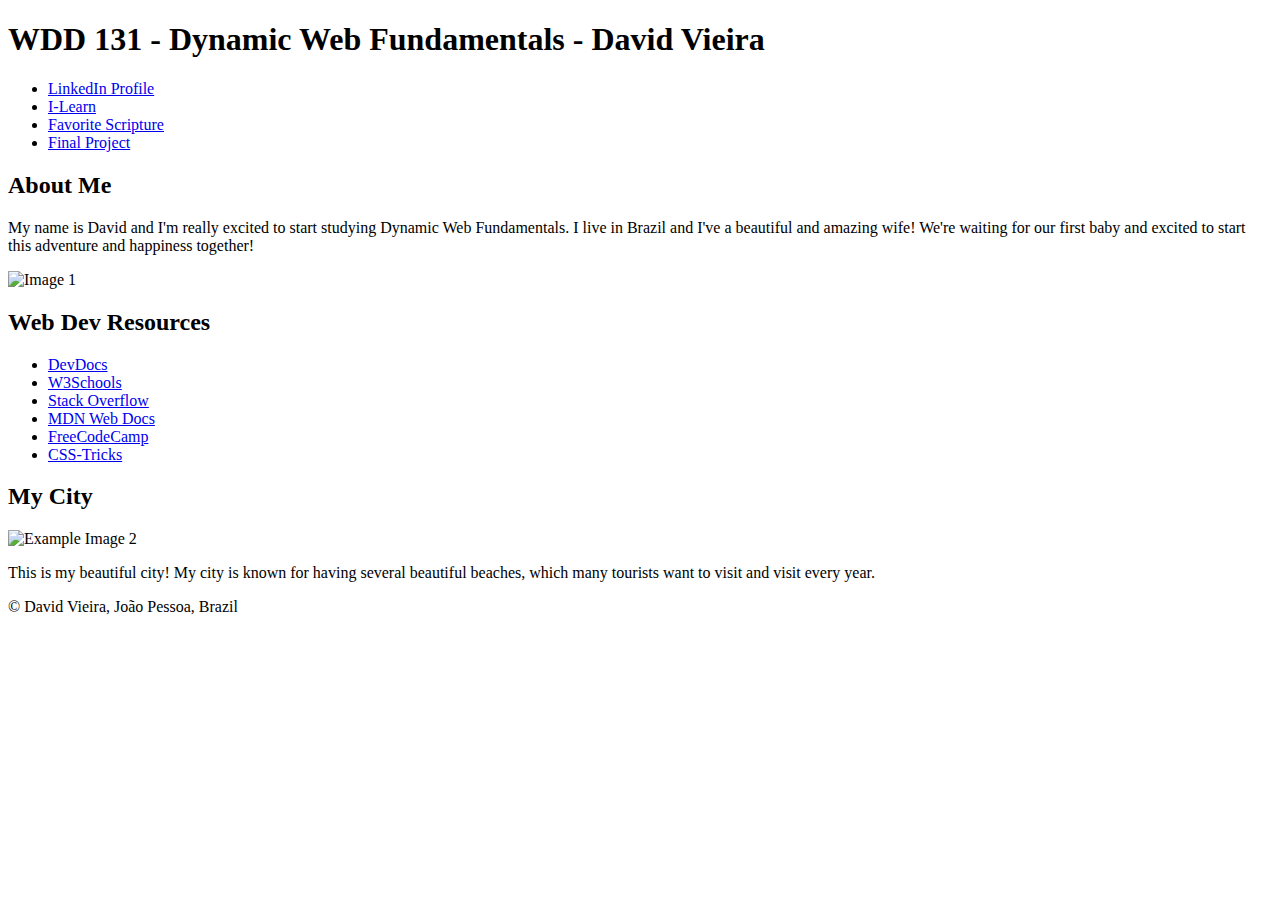
==== index.html @ 627dd90c "done" ====
<!DOCTYPE html>
<html lang="en">
<head>
    <meta charset="UTF-8">
    <meta name="viewport" content="width=device-width, initial-scale=1.0">
    <title>WDD 131 - Dynamic Web Fundamentals - David Vieira</title>
    <meta name="description" content="WDD 131 - Dynamic Web Fundamentals - David Vieira, Keywords summary of page content">
    <meta name="author" content="David Vieira">
    <link rel="stylesheet" href="styles/base.css">
</head>
<body>
    <header>
        <h1>WDD 131 - Dynamic Web Fundamentals - David Vieira</h1>
        <nav>
            <ul>
                <li><a href="https://www.linkedin.com/in/david-vieira-7a6250215/">LinkedIn Profile</a></li>
                <li><a href="https://byui.instructure.com/">I-Learn</a></li>
                <li><a href="https://www.churchofjesuschrist.org/study/scriptures/bofm/1-ne/3?lang=eng&id=p7#p7">Favorite Scripture</a></li>
                <li><a href="#">Final Project</a></li>
            </ul>
        </nav>
    </header>
    <main>
        <div class="flex-container">
            <section class="card">
                <h2>About Me</h2>
                <div class="content">
                    <p>My name is David and I'm really excited to start studying Dynamic Web Fundamentals. I live in Brazil and I've a beautiful and amazing wife! We're waiting for our first baby and excited to start this adventure and happiness together!</p>
                    <img src="images/MeandClaudia.jpg.jpg" alt="Image 1">
                </div>
            </section>
            <section class="card">
                <h2>Web Dev Resources</h2>
                <div class="content">
                    <ul>
                        <li><a href="https://devdocs.io/">DevDocs</a></li>
                        <li><a href="https://www.w3schools.com/">W3Schools</a></li>
                        <li><a href="https://stackoverflow.com/">Stack Overflow</a></li>
                        <li><a href="https://developer.mozilla.org/">MDN Web Docs</a></li>
                        <li><a href="https://www.freecodecamp.org/">FreeCodeCamp</a></li>
                        <li><a href="https://css-tricks.com/">CSS-Tricks</a></li>
                    </ul>
                </div>
            </section>
        </div>
        <section class="card">
            <h2>My City</h2>
            <div class="content">
                <img src="images/JoãoPessoa.jpg" alt="Example Image 2">
                <p>This is my beautiful city! My city is known for having several beautiful beaches, which many tourists want to visit and visit every year.</p>
            </div>
        </section>
    </main>
    <footer>
        <p>&copy; <span id="currentyear"></span> David Vieira, João Pessoa, Brazil</p>
        <p id="lastModified"></p>
    </footer>
    <script src="scripts/getdates.js"></script>
</body>
</html>
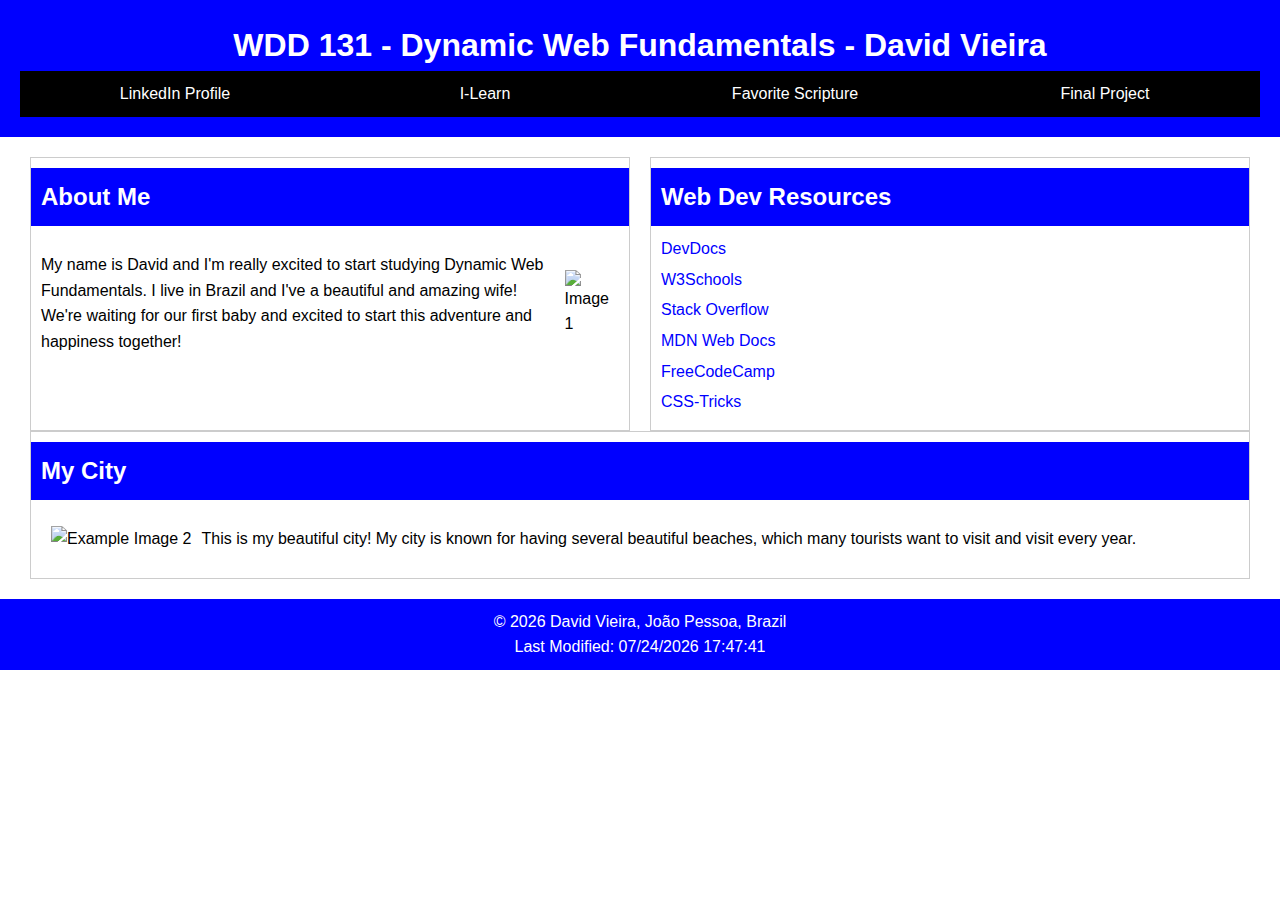
==== commit c3eb21d9: "done" ====
--- a/index.html
+++ b/index.html
@@ -6,7 +6,7 @@
     <title>WDD 131 - Dynamic Web Fundamentals - David Vieira</title>
     <meta name="description" content="WDD 131 - Dynamic Web Fundamentals - David Vieira, Keywords summary of page content">
     <meta name="author" content="David Vieira">
-    <link rel="stylesheet" href="styles/base.css">
+    <link rel="stylesheet" href="week01/styles/base.css">
 </head>
 <body>
     <header>
@@ -55,7 +55,7 @@
         <p>&copy; <span id="currentyear"></span> David Vieira, João Pessoa, Brazil</p>
         <p id="lastModified"></p>
     </footer>
-    <script src="scripts/getdates.js"></script>
+    <script src="week01/scripts/getdates.js"></script>
 </body>
 </html>
 
--- a/week01/styles/base.css
+++ b/week01/styles/base.css
@@ -0,0 +1,100 @@
+body {
+    font-family: Arial, sans-serif;
+    line-height: 1.6;
+    margin: 0;
+    padding: 0;
+    box-sizing: border-box;
+}
+
+header {
+    background-color: blue;
+    color: white;
+    padding: 20px;
+    text-align: center;
+}
+
+header h1 {
+    margin: 0;
+}
+
+nav ul {
+    list-style: none;
+    padding: 0;
+    display: flex;
+    justify-content: space-between;
+    background-color: black;
+    color: white;
+    margin: 0;
+    padding: 10px 0;
+}
+
+nav ul li {
+    flex: 1;
+    text-align: center;
+}
+
+nav ul li a {
+    color: white;
+    text-decoration: none;
+}
+
+main {
+    margin: 20px;
+}
+
+.flex-container {
+    display: flex;
+    justify-content: space-between;
+}
+
+.card {
+    border: 1px solid #ccc;
+    padding: 10px;
+    margin-bottom: 20px;
+    flex: 1;
+    margin: 0 10px;
+}
+
+.card h2 {
+    background-color: blue;
+    color: white;
+    padding: 10px;
+    margin: 0 -10px 10px -10px;
+}
+
+.content {
+    display: flex;
+    align-items: center;
+}
+
+.content img {
+    max-width: 150px;
+    margin: 0 10px;
+}
+
+.content ul {
+    padding: 0;
+    list-style: none;
+    margin: 0;
+}
+
+.content ul li {
+    margin-bottom: 5px;
+}
+
+.content ul li a {
+    text-decoration: none;
+    color: blue;
+}
+
+footer {
+    background-color: blue;
+    color: white;
+    padding: 10px;
+    text-align: center;
+}
+
+footer p {
+    margin: 0;
+}
+
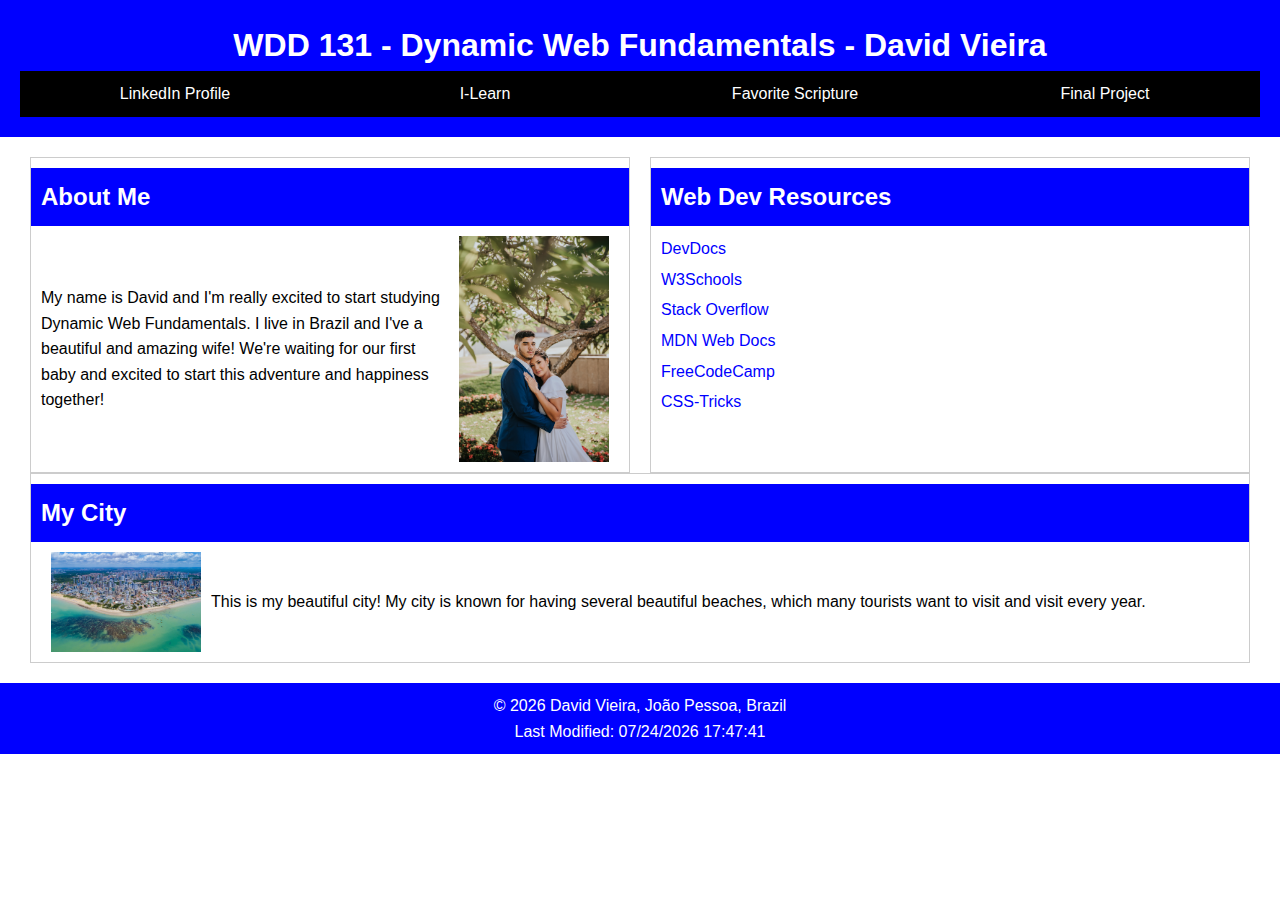
==== commit 78d74921: "done" ====
--- a/index.html
+++ b/index.html
@@ -26,7 +26,7 @@
                 <h2>About Me</h2>
                 <div class="content">
                     <p>My name is David and I'm really excited to start studying Dynamic Web Fundamentals. I live in Brazil and I've a beautiful and amazing wife! We're waiting for our first baby and excited to start this adventure and happiness together!</p>
-                    <img src="images/MeandClaudia.jpg.jpg" alt="Image 1">
+                    <img src="week01/images/MeandClaudia.jpg.jpg" alt="Image 1">
                 </div>
             </section>
             <section class="card">
@@ -46,7 +46,7 @@
         <section class="card">
             <h2>My City</h2>
             <div class="content">
-                <img src="images/JoãoPessoa.jpg" alt="Example Image 2">
+                <img src="week01/images/JoãoPessoa.jpg" alt="Example Image 2">
                 <p>This is my beautiful city! My city is known for having several beautiful beaches, which many tourists want to visit and visit every year.</p>
             </div>
         </section>
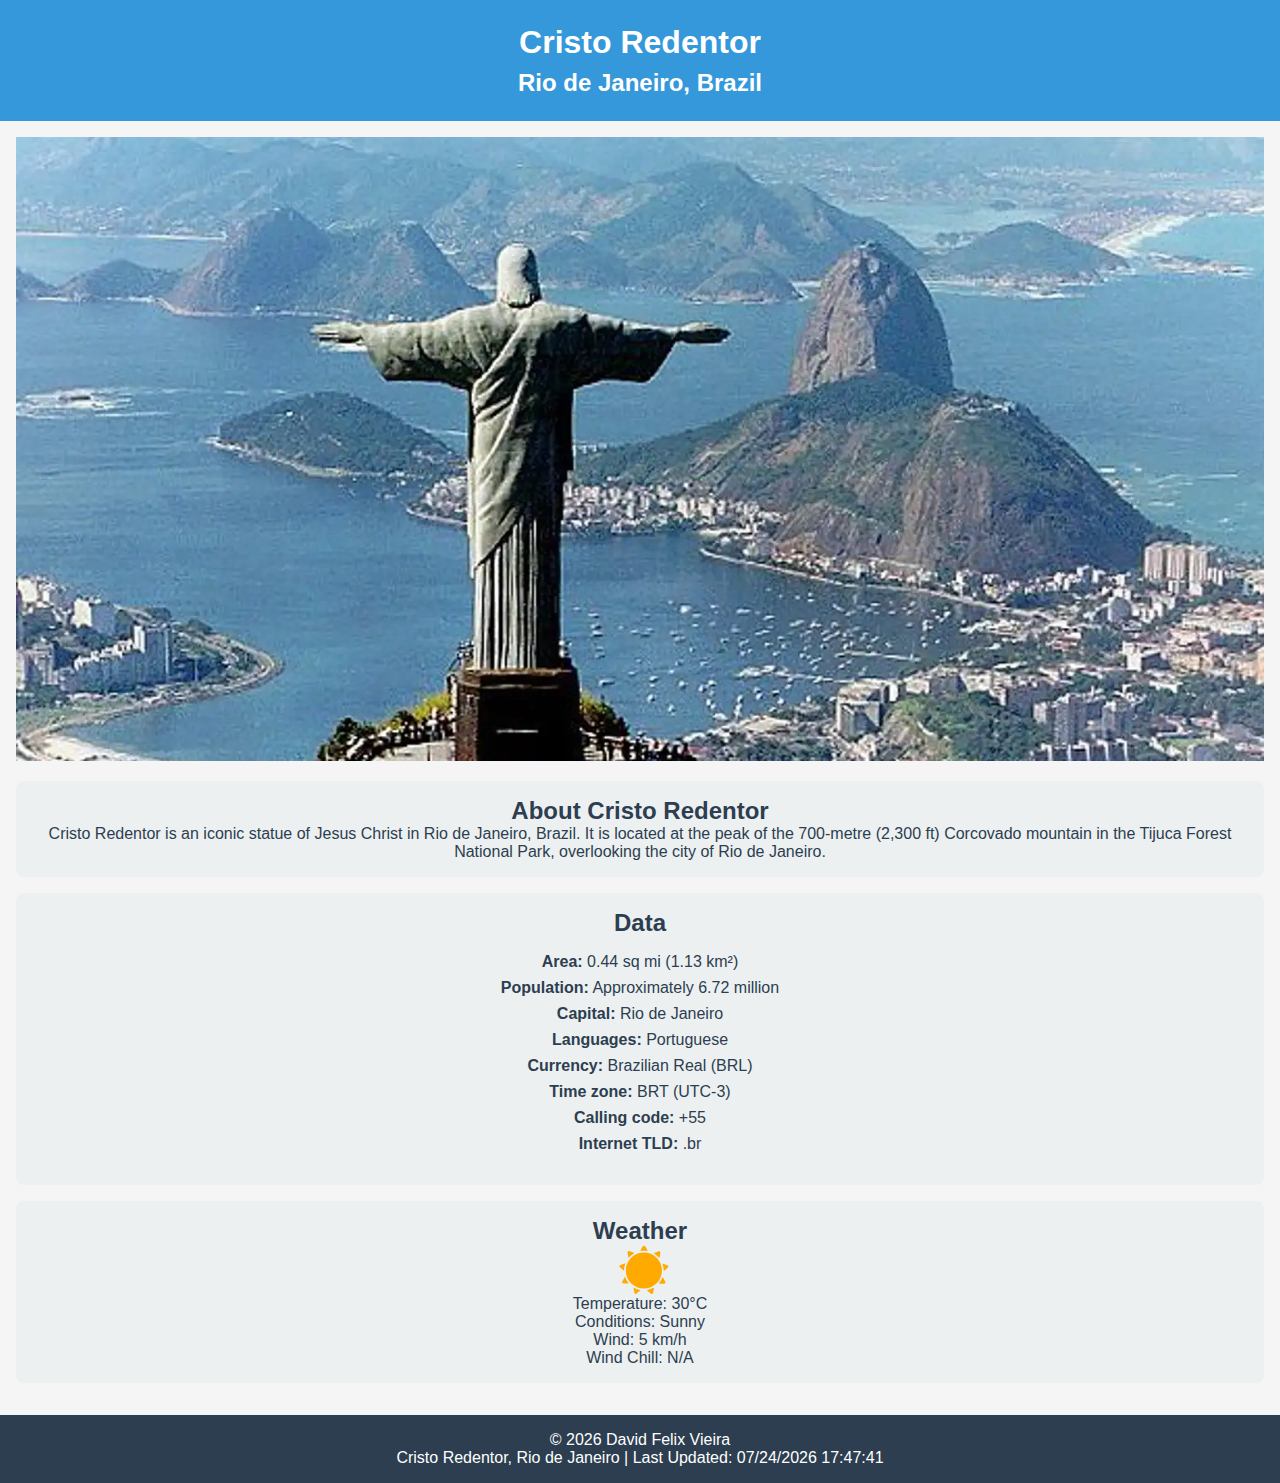
==== commit 1bf176e6: "change done" ====
--- a/index.html
+++ b/index.html
@@ -3,59 +3,53 @@
 <head>
     <meta charset="UTF-8">
     <meta name="viewport" content="width=device-width, initial-scale=1.0">
-    <title>WDD 131 - Dynamic Web Fundamentals - David Vieira</title>
-    <meta name="description" content="WDD 131 - Dynamic Web Fundamentals - David Vieira, Keywords summary of page content">
-    <meta name="author" content="David Vieira">
-    <link rel="stylesheet" href="week01/styles/base.css">
+    <title>Cristo Redentor - Rio de Janeiro, Brazil</title>
+    <link rel="stylesheet" href="week03/styles/place.css">
 </head>
 <body>
-    <header>
-        <h1>WDD 131 - Dynamic Web Fundamentals - David Vieira</h1>
-        <nav>
-            <ul>
-                <li><a href="https://www.linkedin.com/in/david-vieira-7a6250215/">LinkedIn Profile</a></li>
-                <li><a href="https://byui.instructure.com/">I-Learn</a></li>
-                <li><a href="https://www.churchofjesuschrist.org/study/scriptures/bofm/1-ne/3?lang=eng&id=p7#p7">Favorite Scripture</a></li>
-                <li><a href="#">Final Project</a></li>
-            </ul>
-        </nav>
+    <header style="background-color: #3498db; color: white; text-align: center; padding: 1rem;">
+        <h1>Cristo Redentor</h1>
+        <h2>Rio de Janeiro, Brazil</h2>
     </header>
     <main>
-        <div class="flex-container">
-            <section class="card">
-                <h2>About Me</h2>
-                <div class="content">
-                    <p>My name is David and I'm really excited to start studying Dynamic Web Fundamentals. I live in Brazil and I've a beautiful and amazing wife! We're waiting for our first baby and excited to start this adventure and happiness together!</p>
-                    <img src="week01/images/MeandClaudia.jpg.jpg" alt="Image 1">
-                </div>
-            </section>
-            <section class="card">
-                <h2>Web Dev Resources</h2>
-                <div class="content">
-                    <ul>
-                        <li><a href="https://devdocs.io/">DevDocs</a></li>
-                        <li><a href="https://www.w3schools.com/">W3Schools</a></li>
-                        <li><a href="https://stackoverflow.com/">Stack Overflow</a></li>
-                        <li><a href="https://developer.mozilla.org/">MDN Web Docs</a></li>
-                        <li><a href="https://www.freecodecamp.org/">FreeCodeCamp</a></li>
-                        <li><a href="https://css-tricks.com/">CSS-Tricks</a></li>
-                    </ul>
-                </div>
-            </section>
-        </div>
-        <section class="card">
-            <h2>My City</h2>
-            <div class="content">
-                <img src="week01/images/JoãoPessoa.jpg" alt="Example Image 2">
-                <p>This is my beautiful city! My city is known for having several beautiful beaches, which many tourists want to visit and visit every year.</p>
-            </div>
+        <section class="hero">
+            <picture>
+                <source srcset="week03/images/hero-large.webp" media="(min-width: 1000px)">
+                <source srcset="week03/images/hero-medium.webp" media="(min-width: 500px)">
+                <img src="week03/images/hero-small.webp" alt="Cristo Redentor in Rio de Janeiro" width="100%">
+            </picture>
+        </section>
+        <section class="content">
+            <h2>About Cristo Redentor</h2>
+            <p>Cristo Redentor is an iconic statue of Jesus Christ in Rio de Janeiro, Brazil. It is located at the peak of the 700-metre (2,300 ft) Corcovado mountain in the Tijuca Forest National Park, overlooking the city of Rio de Janeiro.</p>
+        </section>
+        <section class="data">
+            <h2>Data</h2>
+            <ul>
+                <li><strong>Area:</strong> 0.44 sq mi (1.13 km²)</li>
+                <li><strong>Population:</strong> Approximately 6.72 million</li>
+                <li><strong>Capital:</strong> Rio de Janeiro</li>
+                <li><strong>Languages:</strong> Portuguese</li>
+                <li><strong>Currency:</strong> Brazilian Real (BRL)</li>
+                <li><strong>Time zone:</strong> BRT (UTC-3)</li>
+                <li><strong>Calling code:</strong> +55</li>
+                <li><strong>Internet TLD:</strong> .br</li>
+            </ul>
+        </section>
+        <section class="weather">
+            <h2>Weather</h2>
+            <img src="week03/images/weather-icon.svg.svg" alt="Weather Icon">
+            <p>Temperature: 30°C</p>
+            <p>Conditions: Sunny</p>
+            <p>Wind: 5 km/h</p>
+            <p>Wind Chill: <span id="windchill">N/A</span></p>
         </section>
     </main>
-    <footer>
-        <p>&copy; <span id="currentyear"></span> David Vieira, João Pessoa, Brazil</p>
-        <p id="lastModified"></p>
+    <footer style="background-color: #2c3e50; color: white; text-align: center; padding: 1rem;">
+        <p>&copy; <span id="currentYear"></span> David Felix Vieira <br>Cristo Redentor, Rio de Janeiro | Last Updated: <span id="lastModified"></span></p>
     </footer>
-    <script src="week01/scripts/getdates.js"></script>
+    <script src="week03/scripts/place.js" defer></script>
 </body>
 </html>
 
+
--- a/week03/styles/place.css
+++ b/week03/styles/place.css
@@ -0,0 +1,104 @@
+/* Global CSS Variables */
+:root {
+    --main-bg-color: #f5f5f5;
+    --main-text-color: #333;
+    --header-bg-color: #3498db;
+    --header-text-color: #fff;
+    --content-bg-color: #ecf0f1;
+    --content-text-color: #2c3e50;
+    --footer-bg-color: #2c3e50;
+    --footer-text-color: #ecf0f1;
+}
+
+/* Reset some basic elements */
+body, h1, h2, h3, p {
+    margin: 0;
+    padding: 0;
+}
+
+/* Body styles */
+body {
+    font-family: Arial, sans-serif;
+    background-color: var(--main-bg-color);
+    color: var(--main-text-color);
+}
+
+/* Header styles */
+header {
+    background-color: var(--header-bg-color);
+    color: var(--header-text-color);
+    text-align: center;
+    padding: 1rem 0;
+}
+
+header h1, header h2 {
+    margin: 0.5rem 0;
+}
+
+/* Main content styles */
+main {
+    padding: 1rem;
+}
+
+/* Hero section styles */
+.hero img {
+    width: 100%;
+    height: auto;
+}
+
+/* Content section styles */
+.content {
+    background-color: var(--content-bg-color);
+    color: var(--content-text-color);
+    padding: 1rem;
+    margin-top: 1rem;
+    border-radius: 8px;
+    text-align: center
+}
+
+/* Data section styles */
+.data {
+    background-color: var(--content-bg-color);
+    color: var(--content-text-color);
+    padding: 1rem;
+    margin-top: 1rem;
+    border-radius: 8px;
+    text-align: center
+}
+
+.data ul {
+    list-style-type: none;
+    padding: 0;
+}
+
+.data li {
+    margin-bottom: 0.5rem;
+}
+
+/* Weather section styles */
+.weather {
+    background-color: var(--content-bg-color);
+    color: var(--content-text-color);
+    padding: 1rem;
+    margin-top: 1rem;
+    border-radius: 8px;
+    text-align: center
+}
+
+.weather img {
+    width: 50px; /* Adjust this value as needed */
+    height: auto;
+    vertical-align: middle;
+    margin-left: 0.5rem;
+}
+
+/* Footer styles */
+footer {
+    background-color: var(--footer-bg-color);
+    color: var(--footer-text-color);
+    text-align: center;
+    padding: 1rem 0;
+    margin-top: 1rem;
+}
+
+
